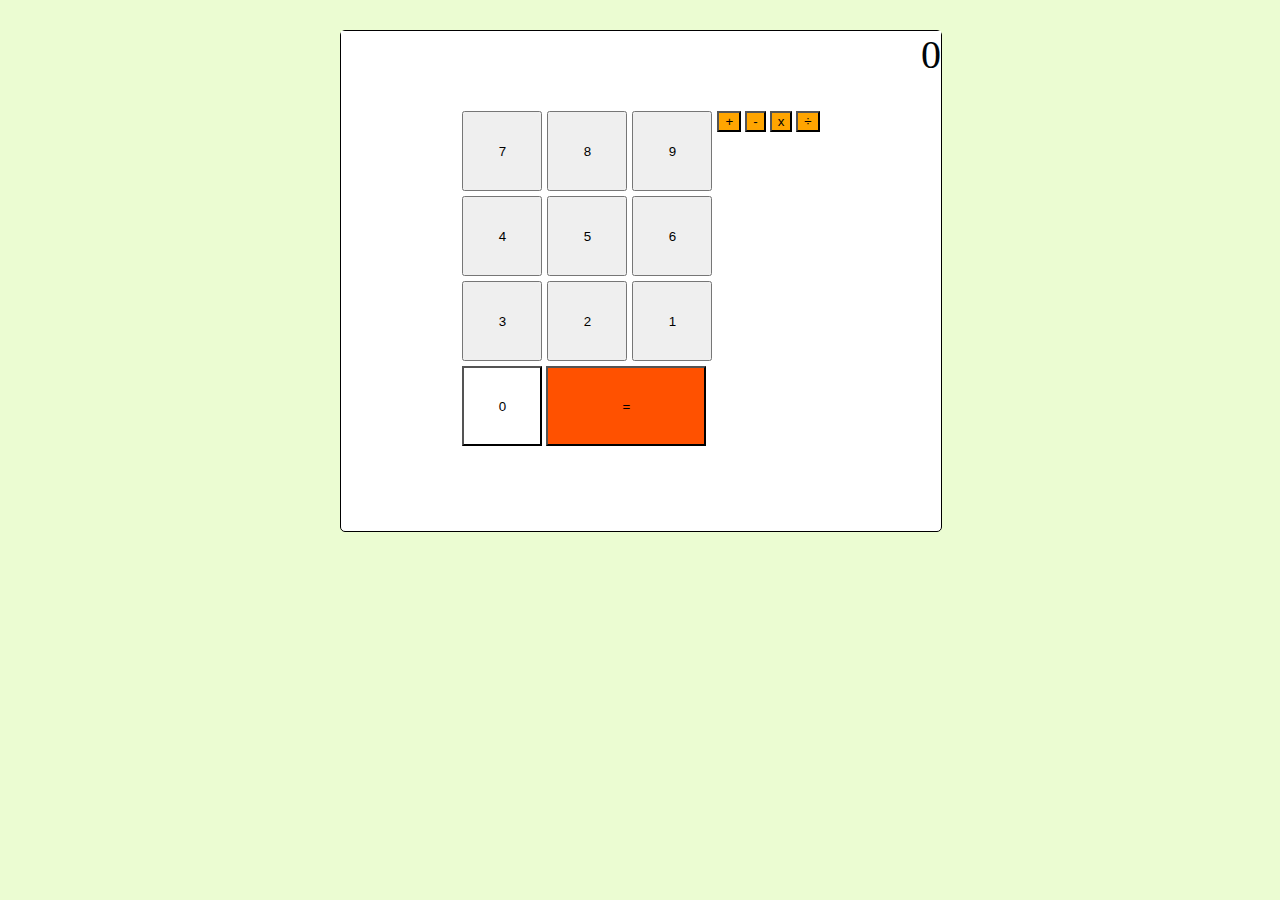
==== Calculator.html @ 2061d96c "First commit" ====
<!DOCTYPE html>
<html>
    <head>
        <meta charset="UTF-8">
        <meta http-equiv="X-UA-Compatible" content="IE-edge">
        <meta name="viewport" content="width=device-width, initial-scale=1.0">
        <title>Calculator</title>
        <link rel="stylesheet" href="./Style.css">
    </head>
    <body>
        <div class="demo" id="id1">
        <p class="screen">0</p>
        <div class="buttons" >
            <div>
                <div class="number-buttons">
                    <button>7</button>
                    <button>8</button>
                    <button>9</button>
                </div>

                <div class="number-buttons">
                    <button>4</button>
                    <button>5</button>
                    <button>6</button>
                </div>

                <div class="number-buttons">
                    <button>3</button>
                    <button>2</button>
                    <button>1</button>
                </div>

                <div>
                    <button class="cero">0</button>
                    <button class="doblewidth">=</button>
                 </div>
            </div>

        <div class="operation-buttons">
            <button class="operator" >+</button>
            <button class="operator" >-</button>
            <button class="operator" >x</button>
            <button class="operator">&div;</button>

        </div>
    </div>
    </body>
</html>
---- Style.css ----
body{
box-sizing: border-box;
max-width: 600px;
background-color: rgb(235, 252, 210);
margin: auto;
}

#id1{
    width: 600px;
    border: 1px solid black;
    height: 500px;
    border-radius: 5px;
    margin-top: 30px;
    background-color: rgb(255, 255, 255);
}

.screen{
    
    width: 600px;
    height: 80px;
    margin: auto;
    text-align: right;
    background-color: rgb(255, 255, 255);
    color: rgb(0, 5, 9);
    font-size: 40px;
}

.operator{

    background-color: orange;
    color: black;

}

.number-buttons{
    display: flex;
    flex-direction:row;
    gap: 5px;
    margin-bottom: 5px;

}

.number-buttons>button{
    width: 80px;
    height: 80px;
}

.operation-button>button{

    gap: 5px;
    width: 80px;
    height: 80px;
}

.operation-button{
    display: flex;
    flex-direction: column;
    gap: 5px;

}

.buttons{
    display: flex;
    flex-direction: row;
    gap: 5px;
    justify-content: center;
}

.cero{
    width: 80px;
    height: 80px;
    background-color:rgb(255, 255, 255);
    color: black;
}

.doblewidth{
    width: 160px;
    height: 80px;
    background-color: rgb(255, 81, 0);
    color: black;
}
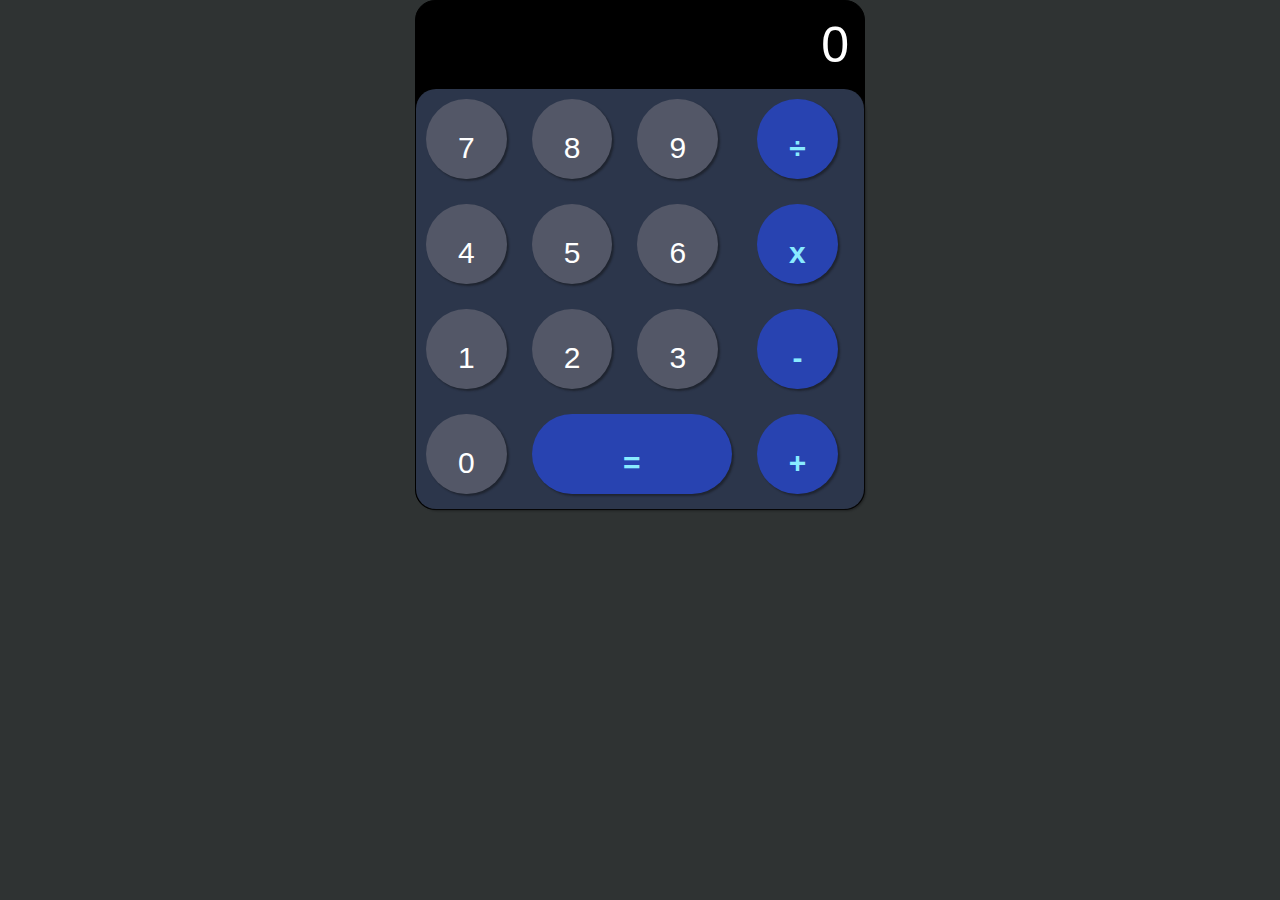
==== commit 8c44c578: "I added js to my calculator" ====
--- a/Calculator.html
+++ b/Calculator.html
@@ -7,42 +7,39 @@
         <title>Calculator</title>
         <link rel="stylesheet" href="./Style.css">
     </head>
-    <body>
-        <div class="demo" id="id1">
-        <p class="screen">0</p>
-        <div class="buttons" >
-            <div>
-                <div class="number-buttons">
-                    <button>7</button>
-                    <button>8</button>
-                    <button>9</button>
+        <body>
+            <div class="demo" id="id1">
+                <p class="screen" id="screen">0</p>
+                    <div class="buttons">
+                    <div>
+                        <div class="number_buttons">
+                            <button id="7" class="number">7</button>
+                            <button id="8" class="number">8</button>
+                            <button id="9" class="number">9</button>
+                        </div>
+                        <div class="number_buttons">
+                            <button id="4" class="number">4</button>
+                            <button id="5" class="number">5</button>
+                            <button id="6" class="number">6</button>
+                        </div>
+                        <div class="number_buttons">
+                            <button id="1" class="number">1</button>
+                            <button id="2" class="number">2</button>
+                            <button id="3" class="number">3</button>
+                        </div>
+                        <div class="number_buttons">
+                            <button id="0" class="number">0</button>
+                            <button id="igual"class="operator">=</button>
+                        </div>
+                    </div>
+                <div class="operation_buttons">
+                    <button class="operator" id="div">÷</button>
+                    <button class="operator" id="mul">x</button>
+                    <button class="operator" id="sub">-</button>
+                    <button class="operator" id="add">+</button>
                 </div>
-
-                <div class="number-buttons">
-                    <button>4</button>
-                    <button>5</button>
-                    <button>6</button>
-                </div>
-
-                <div class="number-buttons">
-                    <button>3</button>
-                    <button>2</button>
-                    <button>1</button>
-                </div>
-
-                <div>
-                    <button class="cero">0</button>
-                    <button class="doblewidth">=</button>
-                 </div>
-            </div>
-
-        <div class="operation-buttons">
-            <button class="operator" >+</button>
-            <button class="operator" >-</button>
-            <button class="operator" >x</button>
-            <button class="operator">&div;</button>
-
-        </div>
-    </div>
+                    </div>
+    <script src="./index.js" type="text/javascript"></script>                
     </body>
+    
 </html>--- a/Style.css
+++ b/Style.css
@@ -1,82 +1,76 @@
+*{
+    font-family: Arial, Helvetica, sans-serif;
+}
 body{
-box-sizing: border-box;
-max-width: 600px;
-background-color: rgb(235, 252, 210);
-margin: auto;
+    color: blue;
+    box-sizing: border-box;
+    max-width: 450px;
+    margin: 0 auto ;
+    background-color: rgb(47, 51, 51);
 }
+#id1{
+    width: auto;
+    margin: 0 auto;
+    border: 1px solid black;
 
-#id1{
-    width: 600px;
-    border: 1px solid black;
-    height: 500px;
     border-radius: 5px;
-    margin-top: 30px;
-    background-color: rgb(255, 255, 255);
+    background-color: rgb(0, 0, 0);
+    border-radius: 20px;
 }
-
-.screen{
-    
-    width: 600px;
+#igual{
+    width: 200px;
+}
+.demo{
+    color: black;
+}
+button{
+    font-size: 30px;
+    margin: 10px;
+    padding: 30px;
+    border-radius: 40px;
+    border-color: transparent;
+    background-color: rgb(83, 87, 103);
+    color: white;
+    -webkit-box-shadow: 2px 2px 2px 0px rgba(15, 15, 15, 0.45);
     height: 80px;
-    margin: auto;
-    text-align: right;
-    background-color: rgb(255, 255, 255);
-    color: rgb(0, 5, 9);
-    font-size: 40px;
-}
-
-.operator{
-
-    background-color: orange;
-    color: black;
 
 }
-
-.number-buttons{
+p.screen{
+    font-size: 50px;
+    text-align: right;
+    padding: 0 15px;
+    margin: 15px 0;
+    color: white;
+}
+.operator{
+    color: rgb(137, 235, 255);
+    background-color: rgb(40, 67, 177);
+    font-weight: bold;
+}
+.number_buttons{
     display: flex;
-    flex-direction:row;
+    flex-direction: row;
     gap: 5px;
     margin-bottom: 5px;
-
 }
-
-.number-buttons>button{
-    width: 80px;
-    height: 80px;
-}
-
-.operation-button>button{
-
-    gap: 5px;
-    width: 80px;
-    height: 80px;
-}
-
-.operation-button{
+.operation_buttons{
     display: flex;
     flex-direction: column;
     gap: 5px;
-
+    margin-bottom: 5px;
+    align-items: right;
 }
-
 .buttons{
     display: flex;
     flex-direction: row;
     gap: 5px;
-    justify-content: center;
+    background-color: rgb(44, 54, 75);
+    border-radius: 20px;
+    -webkit-box-shadow: 2px 2px 2px 0px rgba(15, 15, 15, 0.45);
 }
-
-.cero{
-    width: 80px;
-    height: 80px;
-    background-color:rgb(255, 255, 255);
-    color: black;
+button:hover{
+    background-color: rgb(63, 73, 97);
 }
-
-.doblewidth{
-    width: 160px;
-    height: 80px;
-    background-color: rgb(255, 81, 0);
-    color: black;
-}
-
+.operator:hover{
+    background-color: rgb(34, 57, 149);
+}